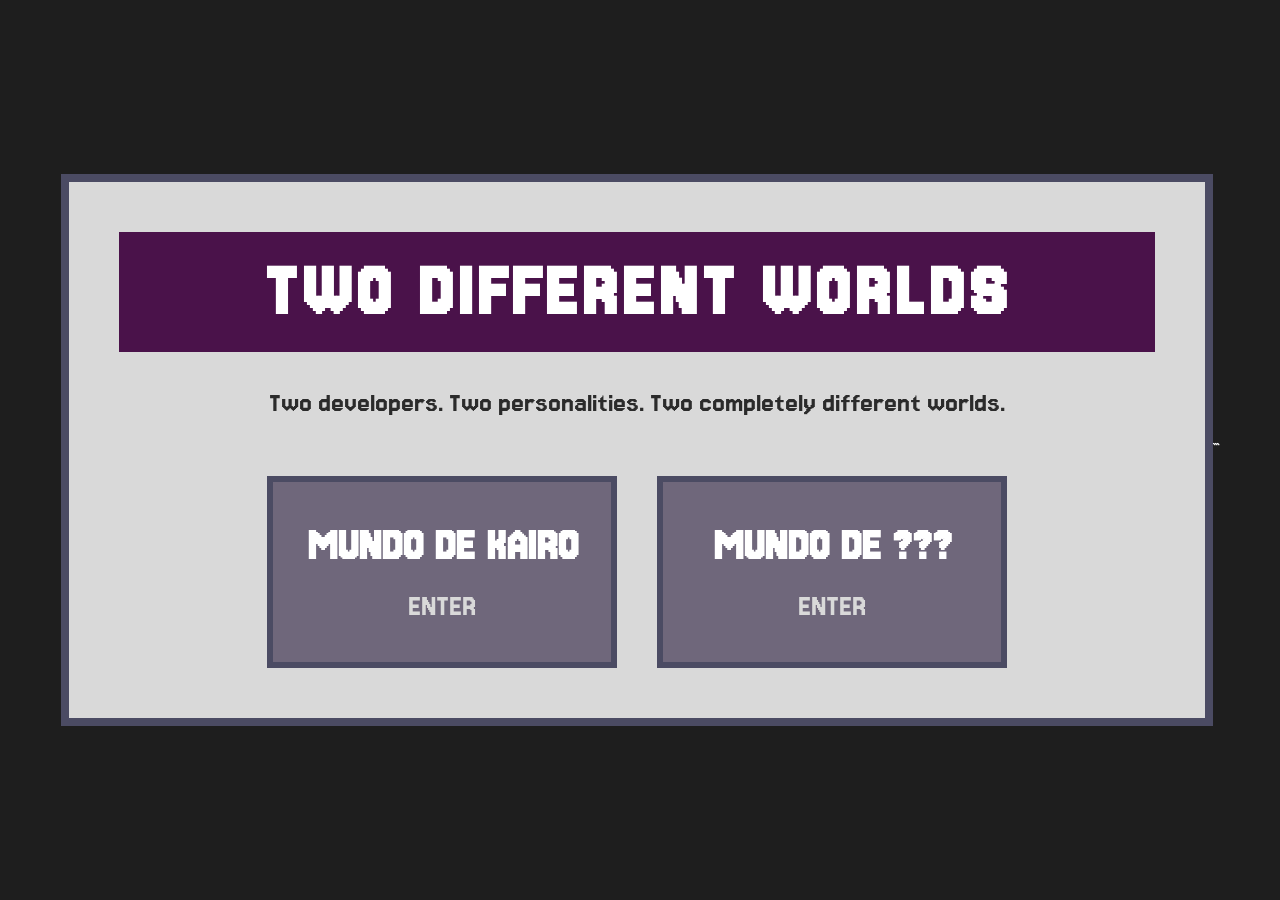
==== index.html @ 524a61c1 "Apartado Kairo Se añadió la carpeta Kairo como presentación personal." ====
<!DOCTYPE html>
<html lang="en">
<head>
    <meta charset="UTF-8">
    <meta name="viewport" content="width=device-width, initial-scale=1.0">

    <!-- FONT -->
    <link rel="preconnect" href="https://fonts.googleapis.com">
    <link href="https://fonts.googleapis.com/css2?family=Jersey+15&display=swap" rel="stylesheet">

    <!-- CSS -->
    <link rel="stylesheet" href="src/css/styles.css">

    <title>Two Different Worlds</title>
</head>
<body>

    <main class="hero">

        <h1>TWO DIFFERENT WORLDS</h1>

        <p>
            Two developers.
            Two personalities.
            Two completely different worlds.
        </p>

        <section class="worlds">

            <a href="src/kairo/kairo.html" class="card">
                <h2>MUNDO DE KAIRO</h2>
                <span>ENTER</span>
            </a>

            <a href="src/compañero/compañero.html" class="card">
                <h2>MUNDO DE ???</h2>
                <span>ENTER</span>
            </a>

        </section>

    </main>

</body>
</html>
```
---- src/css/styles.css ----
*{
    margin: 0;
    padding: 0;
    box-sizing: border-box;
}

/* =========================
   BODY
========================= */

body{
    background: #1E1E1E;
    font-family: "Jersey 15", sans-serif;
    min-height: 100vh;

    display: flex;
    justify-content: center;
    align-items: center;

    color: white;
}

/* Parte principal - Hero*/

.hero{
    width: 90%;
    max-width: 1200px;

    padding: 50px;

    background: #D9D9D9;

    border: 8px solid #4B4B63;

    text-align: center;
}

/* Parte del título */

.hero h1{
    font-size: 5rem;

    color: white;

    background: #4A124A;

    padding: 20px;

    margin-bottom: 30px;

    letter-spacing: 4px;
}

/* Subtítulo */

.hero p{
    font-size: 1.8rem;

    color: #2B2B2B;

    margin-bottom: 50px;

    line-height: 1.5;
}

/* Card Container*/

.worlds{
    display: flex;
    justify-content: center;
    gap: 40px;

    flex-wrap: wrap;
}

/* Card General */

.card{
    width: 350px;

    background: #6F677B;

    padding: 40px 20px;

    text-decoration: none;

    border: 6px solid #4B4B63;

    transition: 0.2s steps(2);

    color: white;
}

/* Card Title*/

.card h2{
    font-size: 3rem;

    margin-bottom: 20px;
}

/* Botón de texto */

.card span{
    font-size: 2rem;

    color: #D9D9D9;
}

/* =========================
   HOVER
========================= */

.card:hover{
    transform: translateY(-10px);

    background: #4A124A;

    border-color: white;

    box-shadow: 10px 10px 0px #2A0A2A;
}

/* Diseño Responsivo */

@media(max-width: 768px){

    .hero h1{
        font-size: 3rem;
    }

    .hero p{
        font-size: 1.4rem;
    }

    .card{
        width: 100%;
    }

}
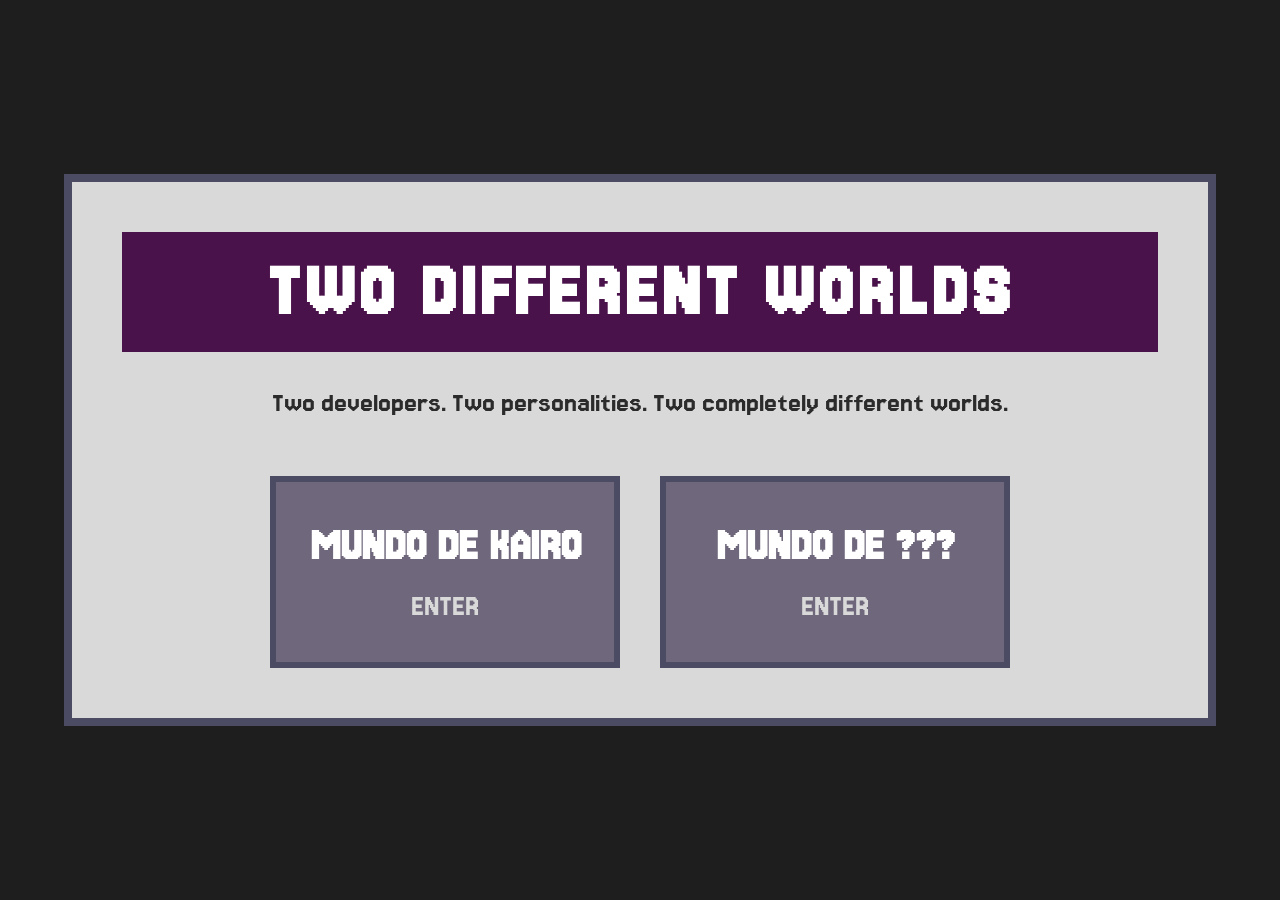
==== commit ee60681e: "Ajustando archivo principal." ====
--- a/index.html
+++ b/index.html
@@ -8,7 +8,6 @@
     <link rel="preconnect" href="https://fonts.googleapis.com">
     <link href="https://fonts.googleapis.com/css2?family=Jersey+15&display=swap" rel="stylesheet">
 
-    <!-- CSS -->
     <link rel="stylesheet" href="src/css/styles.css">
 
     <title>Two Different Worlds</title>
@@ -43,4 +42,4 @@
 
 </body>
 </html>
-```
+
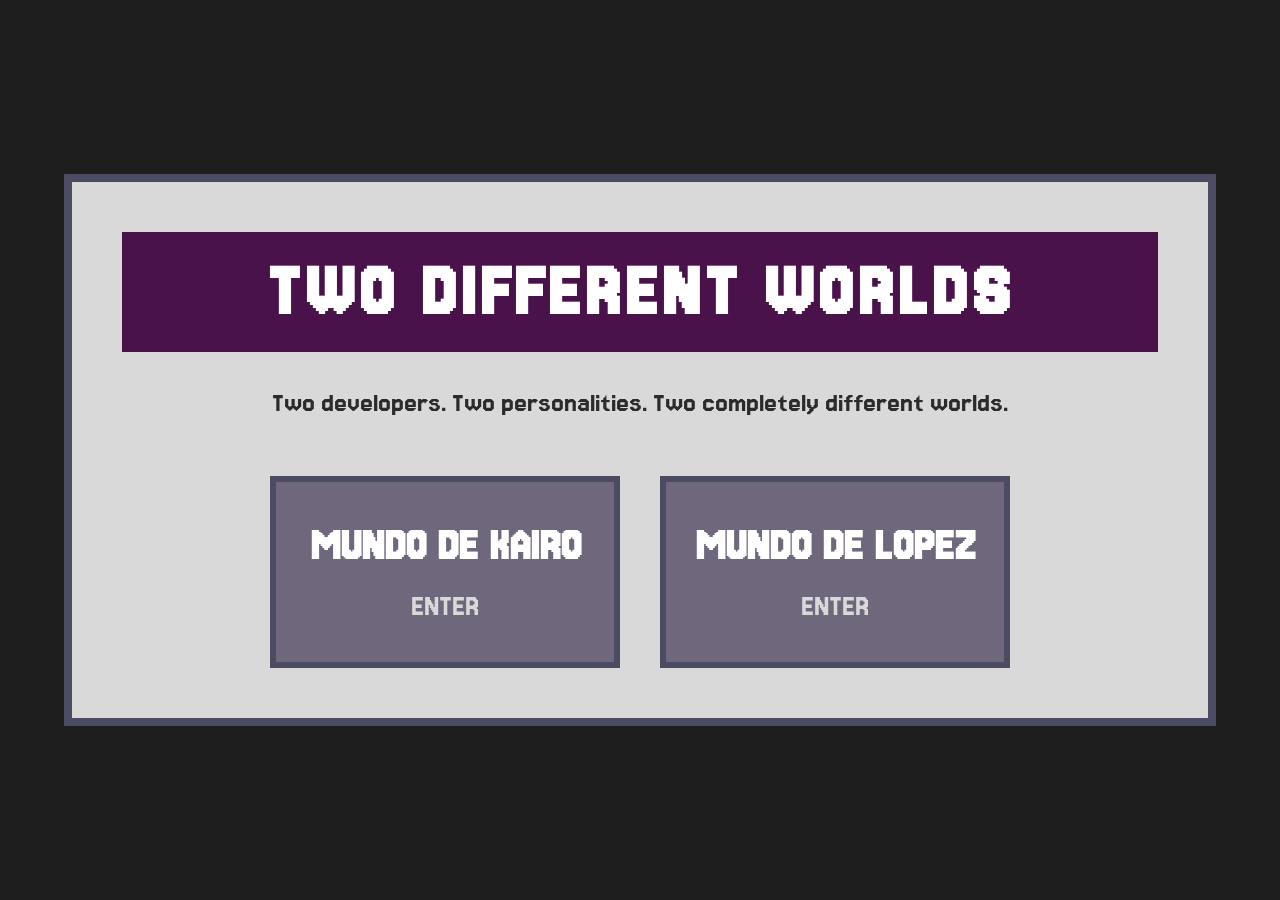
==== commit 261269cd: "Update links and remove font comment in index.html" ====
--- a/index.html
+++ b/index.html
@@ -3,8 +3,6 @@
 <head>
     <meta charset="UTF-8">
     <meta name="viewport" content="width=device-width, initial-scale=1.0">
-
-    <!-- FONT -->
     <link rel="preconnect" href="https://fonts.googleapis.com">
     <link href="https://fonts.googleapis.com/css2?family=Jersey+15&display=swap" rel="stylesheet">
 
@@ -31,8 +29,8 @@
                 <span>ENTER</span>
             </a>
 
-            <a href="src/compañero/compañero.html" class="card">
-                <h2>MUNDO DE ???</h2>
+            <a href="src/lopez/lopez.html" class="card">
+                <h2>MUNDO DE LOPEZ</h2>
                 <span>ENTER</span>
             </a>
 
--- a/src/css/styles.css
+++ b/src/css/styles.css
@@ -4,127 +4,76 @@
     box-sizing: border-box;
 }
 
-/* =========================
-   BODY
-========================= */
-
 body{
     background: #1E1E1E;
     font-family: "Jersey 15", sans-serif;
     min-height: 100vh;
-
     display: flex;
     justify-content: center;
     align-items: center;
-
     color: white;
 }
-
-/* Parte principal - Hero*/
 
 .hero{
     width: 90%;
     max-width: 1200px;
-
     padding: 50px;
-
     background: #D9D9D9;
-
     border: 8px solid #4B4B63;
-
     text-align: center;
 }
 
-/* Parte del título */
-
 .hero h1{
     font-size: 5rem;
-
     color: white;
-
     background: #4A124A;
-
     padding: 20px;
-
     margin-bottom: 30px;
-
     letter-spacing: 4px;
 }
 
-/* Subtítulo */
-
 .hero p{
     font-size: 1.8rem;
-
     color: #2B2B2B;
-
     margin-bottom: 50px;
-
     line-height: 1.5;
 }
-
-/* Card Container*/
 
 .worlds{
     display: flex;
     justify-content: center;
     gap: 40px;
-
     flex-wrap: wrap;
 }
 
-/* Card General */
-
 .card{
     width: 350px;
-
     background: #6F677B;
-
     padding: 40px 20px;
-
     text-decoration: none;
-
     border: 6px solid #4B4B63;
-
     transition: 0.2s steps(2);
-
     color: white;
 }
 
-/* Card Title*/
-
 .card h2{
     font-size: 3rem;
-
     margin-bottom: 20px;
 }
 
-/* Botón de texto */
-
 .card span{
     font-size: 2rem;
-
     color: #D9D9D9;
 }
 
-/* =========================
-   HOVER
-========================= */
-
 .card:hover{
     transform: translateY(-10px);
-
     background: #4A124A;
-
     border-color: white;
-
     box-shadow: 10px 10px 0px #2A0A2A;
 }
 
-/* Diseño Responsivo */
-
 @media(max-width: 768px){
-
     .hero h1{
         font-size: 3rem;
     }
@@ -136,5 +85,4 @@
     .card{
         width: 100%;
     }
-
 }
